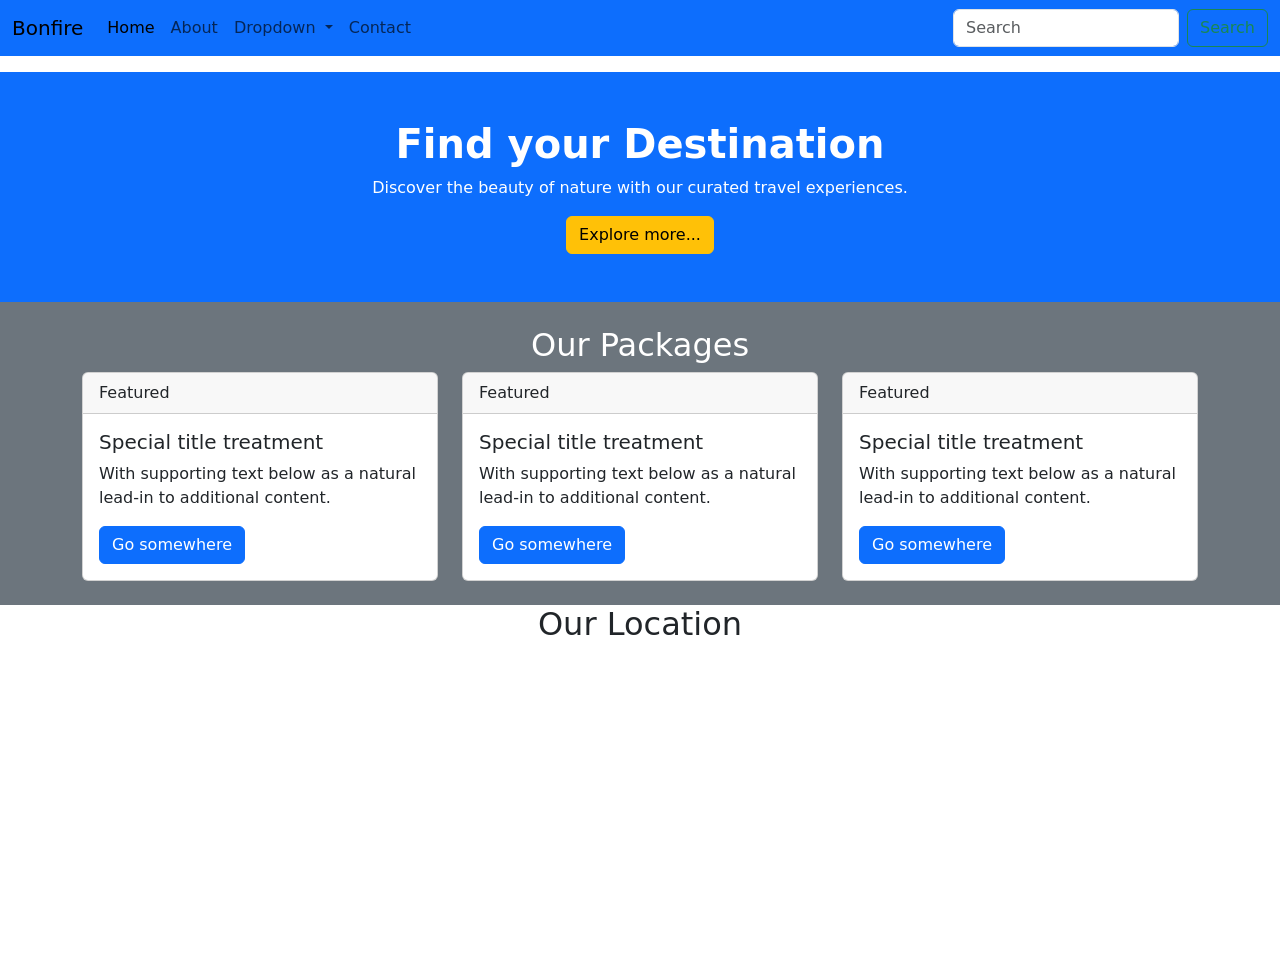
==== bootstrap.html @ 4a2e5e90 "Add web development project files" ====
<!DOCTYPE html>
<html lang="en">
<head>
    <meta charset="UTF-8">
    <meta name="viewport" content="width=device-width, initial-scale=1.0">
    <title>Bonfire</title>
    <link rel="stylesheet" href="https://cdn.jsdelivr.net/npm/bootstrap@5.3.8/dist/css/bootstrap.min.css">
</head>
<body>
    <nav class="navbar navbar-expand-lg bg-primary">
  <div class="container-fluid">
    <a class="navbar-brand" href="#">Bonfire</a>
    <button class="navbar-toggler" type="button" data-bs-toggle="collapse" data-bs-target="#navbarSupportedContent" aria-controls="navbarSupportedContent" aria-expanded="false" aria-label="Toggle navigation">
      <span class="navbar-toggler-icon"></span>
    </button>
    <div class="collapse navbar-collapse" id="navbarSupportedContent">
      <ul class="navbar-nav me-auto mb-2 mb-lg-0">
        <li class="nav-item">
          <a class="nav-link active" aria-current="page" href="#">Home</a>
        </li>
        <li class="nav-item">
          <a class="nav-link" href="#">About</a>
        </li>
        <li class="nav-item dropdown">
          <a class="nav-link dropdown-toggle" href="#" role="button" data-bs-toggle="dropdown" aria-expanded="false">
            Dropdown
          </a>
          <ul class="dropdown-menu">
            <li><a class="dropdown-item" href="#">Destination</a></li>
            <li><a class="dropdown-item" href="#">Another action</a></li>
            <li><hr class="dropdown-divider"></li>
            <li><a class="dropdown-item" href="#">Something else here</a></li>
          </ul>
        </li>
        <li class="nav-item">
          <a class="nav-link" href="">Contact</a>
        </li>
      </ul>
      <form class="d-flex" role="search">
        <input class="form-control me-2" type="search" placeholder="Search" aria-label="Search"/>
        <button class="btn btn-outline-success" type="submit">Search</button>
      </form>
    </div>
  </div>
</nav>
<!-- hero section -->
 <section class="bg-primary text-center mt-3 text-white py-5">
    <div class="container">
      <h1 class="fw-bold">Find your Destination</h1>
        <p>Discover the beauty of nature with our curated travel experiences.</p>
        <a href="" class="btn btn-warning">Explore more...</a>
    </div>

</section>

<!-- Main section -->
 <section class="bg-secondary py-4">
    <div class="container">
        <h2 class="text-center text-white margin-bottom-4">Our Packages</h2>
        <div class="row">
            <div class="col-md-4"><div class="card">
  <div class="card-header">
    Featured
  </div>
  <div class="card-body">
    <h5 class="card-title">Special title treatment</h5>
    <p class="card-text">With supporting text below as a natural lead-in to additional content.</p>
    <a href="#" class="btn btn-primary">Go somewhere</a>
  </div>
</div></div>
            <div class="col-md-4"><div class="card">
  <div class="card-header">
    Featured
  </div>
  <div class="card-body">
    <h5 class="card-title">Special title treatment</h5>
    <p class="card-text">With supporting text below as a natural lead-in to additional content.</p>
    <a href="#" class="btn btn-primary">Go somewhere</a>
  </div>
</div></div>
            <div class="col-md-4"><div class="card">
  <div class="card-header">
    Featured
  </div>
  <div class="card-body">
    <h5 class="card-title">Special title treatment</h5>
    <p class="card-text">With supporting text below as a natural lead-in to additional content.</p>
    <a href="#" class="btn btn-primary">Go somewhere</a>
  </div>
</div></div>
        </div>
    </div>
 </section>

 <!-- Google map -->
  <section class ="container text-center">
    <div>
        <h2>Our Location</h2>
        <iframe src="https://www.google.com/maps/embed?pb=!1m18!1m12!1m3!1d3988.8462962765316!2d36.8007156!3d-1.2647608!2m3!1f0!2f0!3f0!3m2!1i1024!2i768!4f13.1!3m3!1m2!1s0x182f1741d28f6777%3A0xc89ebb559b0da912!2seMobilis%20Technology%20Training%20Institute!5e0!3m2!1sen!2ske!4v1792060316909!5m2!1sen!2ske" width="100%" height="300" style="border:0;" allowfullscreen="" loading="lazy" referrerpolicy="strict-origin-when-cross-origin"></iframe>

    </div>
  </section>




    <script src="https://cdn.jsdelivr.net/npm/bootstrap@5.3.8/dist/js/bootstrap.bundle.min.js"></script>
</body>
</html>
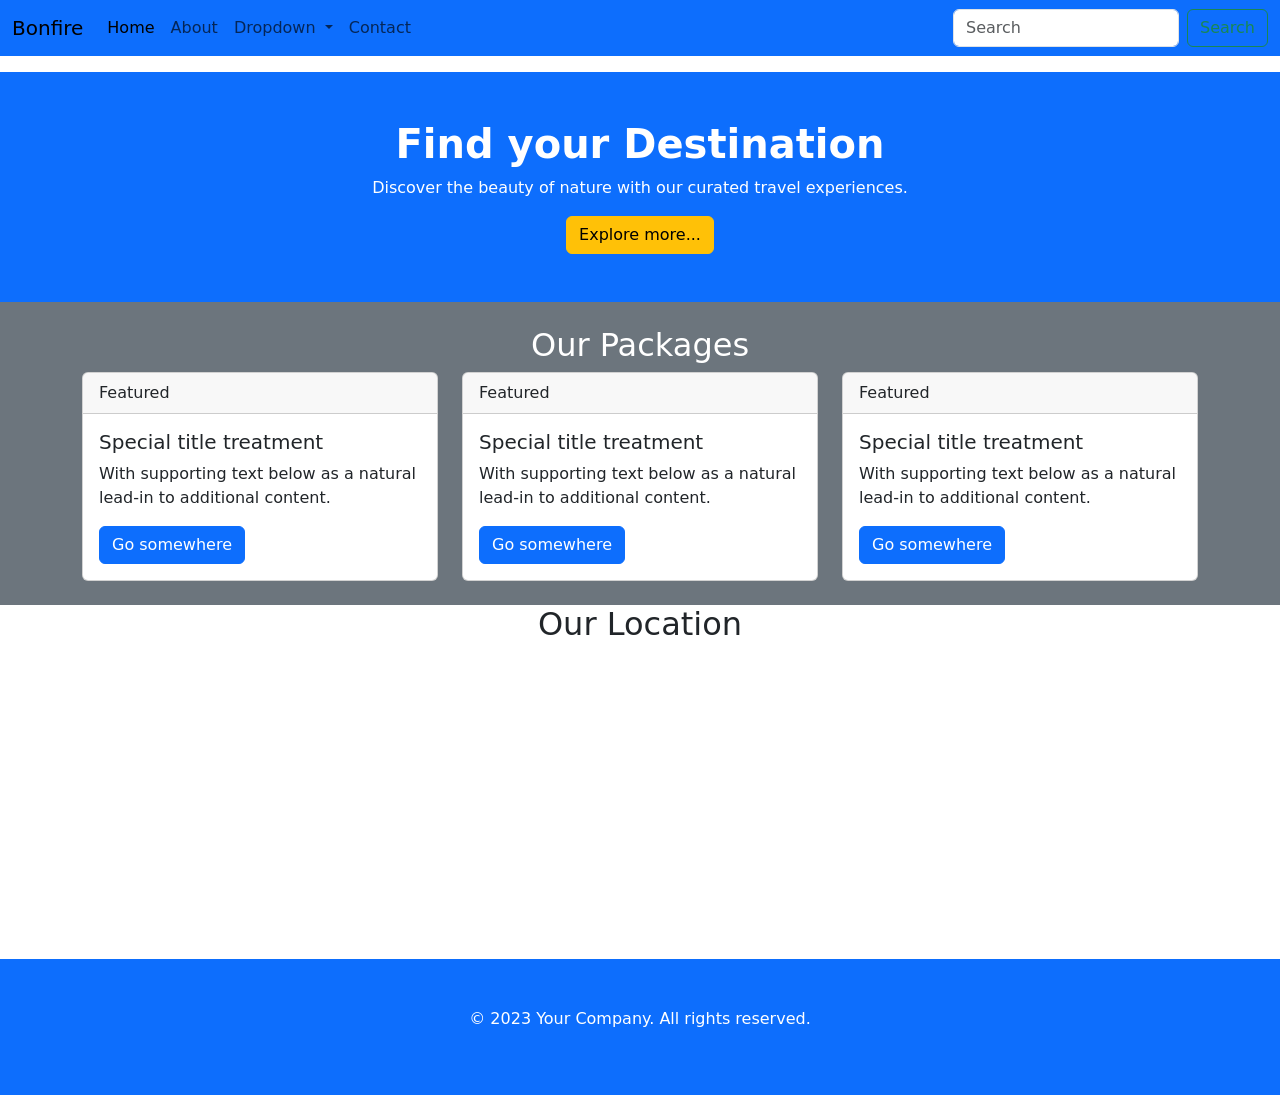
==== commit f29bdc24: "initial commit" ====
--- a/bootstrap.html
+++ b/bootstrap.html
@@ -33,7 +33,7 @@
           </ul>
         </li>
         <li class="nav-item">
-          <a class="nav-link" href="">Contact</a>
+          <a class="nav-link" href="contact.html">Contact</a>
         </li>
       </ul>
       <form class="d-flex" role="search">
@@ -58,7 +58,7 @@
     <div class="container">
         <h2 class="text-center text-white margin-bottom-4">Our Packages</h2>
         <div class="row">
-            <div class="col-md-4"><div class="card">
+            <div class="col-md-4 sm-4"><div class="card">
   <div class="card-header">
     Featured
   </div>
@@ -68,7 +68,7 @@
     <a href="#" class="btn btn-primary">Go somewhere</a>
   </div>
 </div></div>
-            <div class="col-md-4"><div class="card">
+            <div class="col-md-4 sm-4"><div class="card">
   <div class="card-header">
     Featured
   </div>
@@ -78,7 +78,7 @@
     <a href="#" class="btn btn-primary">Go somewhere</a>
   </div>
 </div></div>
-            <div class="col-md-4"><div class="card">
+            <div class="col-md-4 sm-4"><div class="card">
   <div class="card-header">
     Featured
   </div>
@@ -100,7 +100,10 @@
 
     </div>
   </section>
-
+<!-- footer -->
+ <footer class="bg-primary text-white text-center py-5">
+    <p>&copy; 2023 Your Company. All rights reserved.</p>
+  </footer>
 
 
 
